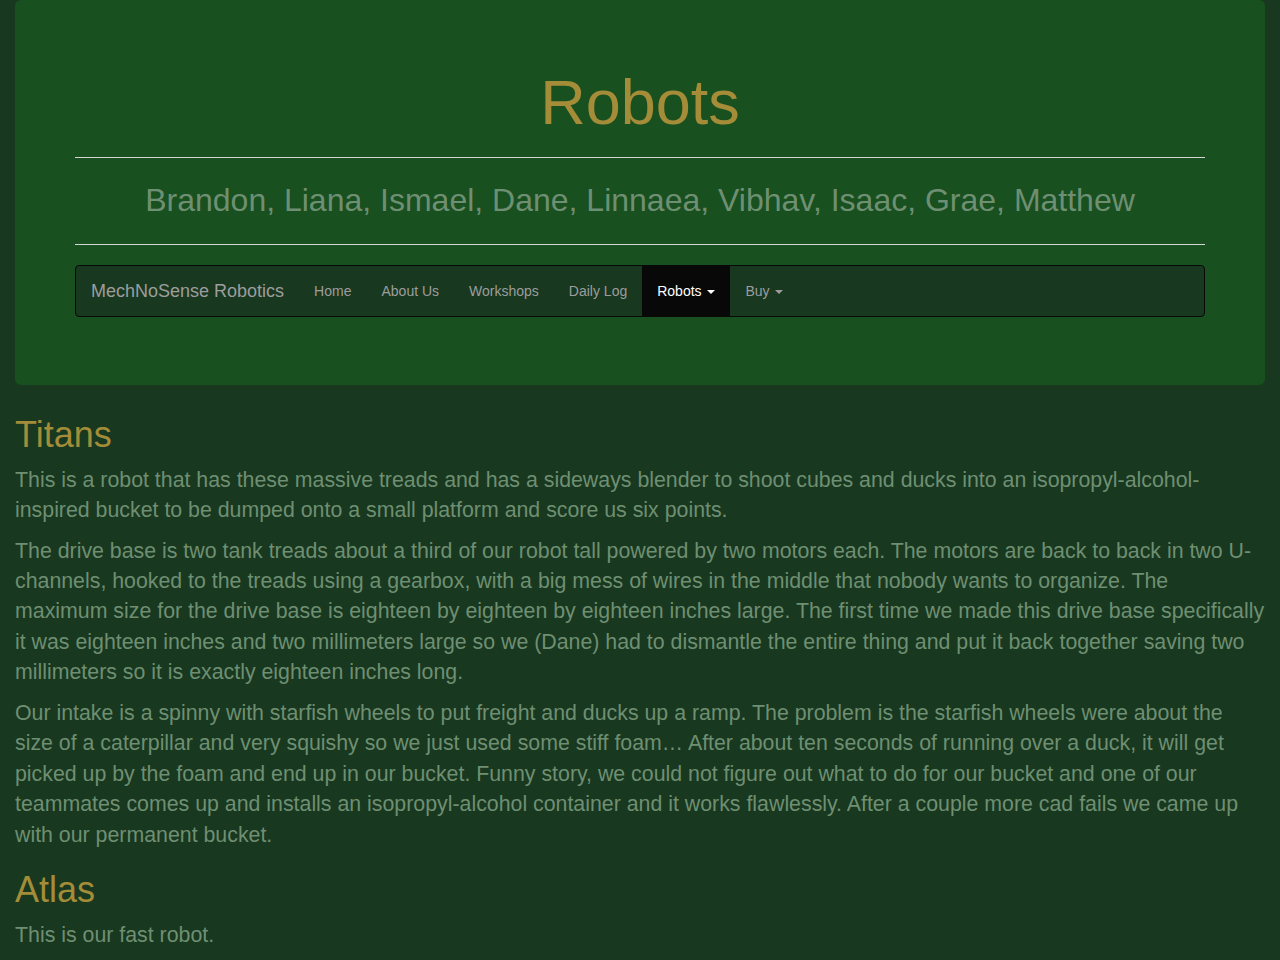
==== robots/index.html @ f6df6fbd "Commit" ====
<!DOCTYPE html>
<html lang="en-us">
	<head>
		<!-- Global site tag (gtag.js) - Google Analytics -->
		<script async src="https://www.googletagmanager.com/gtag/js?id=G-VC2S111058"></script>
		<script>
		window.dataLayer = window.dataLayer || [];
		function gtag(){dataLayer.push(arguments);}
		gtag('js', new Date());

		gtag('config', 'G-VC2S111058');
		</script>
		<meta charset="utf-8">
		<meta http-equiv="X-UA-Compatible" content="IE=edge">
		<meta name="viewport" content="width=device-width, initial-scale=1">
		<link rel="icon" type="image/ico" href="/favicon.ico" />
		<script src="https://ajax.GOOGLEAPIS.com/ajax/libs/jquery/1.12.4/jquery.min.js"></script>

		<!-- Bootstrap CSS -->
		<link rel="stylesheet" href="https://maxcdn.bootstrapcdn.com/bootstrap/3.3.7/css/bootstrap.min.css" integrity="sha384-BVYiiSIFeK1dGmJRAkycuHAHRg32OmUcww7on3RYdg4Va+PmSTsz/K68vbdEjh4u" crossorigin="anonymous">

		<!-- Bootstrap JavaScript -->
		<script src="https://maxcdn.bootstrapcdn.com/bootstrap/3.3.7/js/bootstrap.min.js" integrity="sha384-Tc5IQib027qvyjSMfHjOMaLkfuWVxZxUPnCJA7l2mCWNIpG9mGCD8wGNIcPD7Txa" crossorigin="anonymous"></script>
		<link rel="stylesheet" href="/style.css"/>
		<link rel="prerender" href="/">
		<link rel="prerender" href="/about-us">
		<link rel="prerender" href="/workshops">
		<link rel="prerender" href="/robots">
		<!-- Custom CSS -->
		<title>Robots &#8211; MechNoSense</title>
	</head>
	<body>
		<div class="container-fluid">
			<div class="jumbotron text-center">
				<h1 id="title123">
					Robots
				</h1>
				<hr/>
				<span class="names">Brandon, Liana, Ismael, Dane, Linnaea, Vibhav, Isaac, Grae, Matthew</span>
				<hr/>
				<!-- Navbar -->
				<nav class="navbar navbar-inverse">
				<div class="navbar-header">
					<a href="/" class="navbar-brand">MechNoSense Robotics</a>
				</div>
				<ul class="nav navbar-nav">
					<li class=""><a href="/">Home</a></li>
					<li class=""><a href="/about-us">About Us</a></li>
					<li class=""><a href="/workshops">Workshops</a>
					<li class=""><a href="/daily-log">Daily Log</a>
					<li class="dropdown active">
						<a class="dropdown-toggle" data-toggle="dropdown">
							Robots <span class="caret"/>
						</a>
						<ul class="dropdown-menu">
							<li class="active"><a href="/robots"><b>Robots</b></a></li>
							<li class=""><a href="titans#titans">Titans</a></li>
							<li class=""><a href="atlas#atlas">Atlas</a></li>
						</ul>
					</li>
					<li class="dropdown">
						<a class="dropdown-toggle" data-toggle="dropdown">
							Buy <span class="caret"/>
						</a>
						<ul class="dropdown-menu">
							<li class=""><a href="/buy"><b>Buy</b></a></li>
							<li class=""><a href="/buy#titans">Titans</a></li>
							<li class=""><a href="/buy#atlas">Atlas</a></li>
						</ul>
					</li>
				</ul>
			</nav>
			</div>
			<div id="titans">
				<h1 id="head123">Titans</h1>
				<p>
					This is a robot that has these massive treads and has a sideways blender to shoot cubes and ducks into an isopropyl-alcohol-inspired bucket to be dumped onto a small platform and score us six points.
				</p>
				<p>
					The drive base is two tank treads about a third of our robot tall powered by two motors each. The motors are back to back in two U-channels, hooked to the treads using a gearbox, with a big mess of wires in the middle that nobody wants to organize. The maximum size for the drive base is eighteen by eighteen by eighteen inches large. The first time we made this drive base specifically it was eighteen inches and two millimeters large so we (Dane) had to dismantle the entire thing and put it back together saving two millimeters so it is exactly eighteen inches long.
				</p>
				<p>
					Our intake is a spinny with starfish wheels to put freight and ducks up a ramp. The problem is the starfish wheels were about the size of a caterpillar and very squishy so we just used some stiff foam… After about ten seconds of running over a duck, it will get picked up by the foam and end up in our bucket. Funny story, we could not figure out what to do for our bucket and one of our teammates comes up and installs an isopropyl-alcohol container and it works flawlessly. After a couple more cad fails we came up with our permanent bucket.
				</p>
			</div>
			<div id="atlas">
				<h1 id="head123">Atlas</h1>
				<p>
					This is our fast robot.
				</p>
			</div>
		</div>
	</body>
</html>
---- style.css ----
#title123 {
	color: #A48C38;
}
.names {
	font-size: 24pt;
	color: #6F8F72;
}
body {
	background-color: #183820;
}
.jumbotron {
	background-color: #185020;
}
p {
	font-size: 16pt;
	color: #6F8F72;
}
.text {
	color: #6F8F72;
}
h3 {
	font-size: 24pt;
	color: #6F8F72;
}
h1, h2, h3, h4, h5, h6 {
	color: #6F8F72;
}
h6 {
	color: #6F8F72;
}
#team {
	color: #A48C38;
}
h3 {
	color: #A48C38;
}
.names-link {
	color: #6F8F72;
}
a {
	color: #6FBF72;
}
a:hover {
	color: #6FFF72;
}
#head123 {
	color: #A48C38;
}
.navbar {
	background-color: #183820;
}
a.dropdown-toggle {
	cursor: default;
}
.forminput122 {
	display:inline-block;
	padding:6px 12px;
	margin-bottom:3px;
	font-weight:400;
	line-height:1.42857143;
	text-align:center;
	white-space:nowrap;
	vertical-align:middle;
	-ms-touch-action:manipulation;
	touch-action:manipulation;
	cursor:text;
	border:1px solid transparent;
	border-radius:4px
}
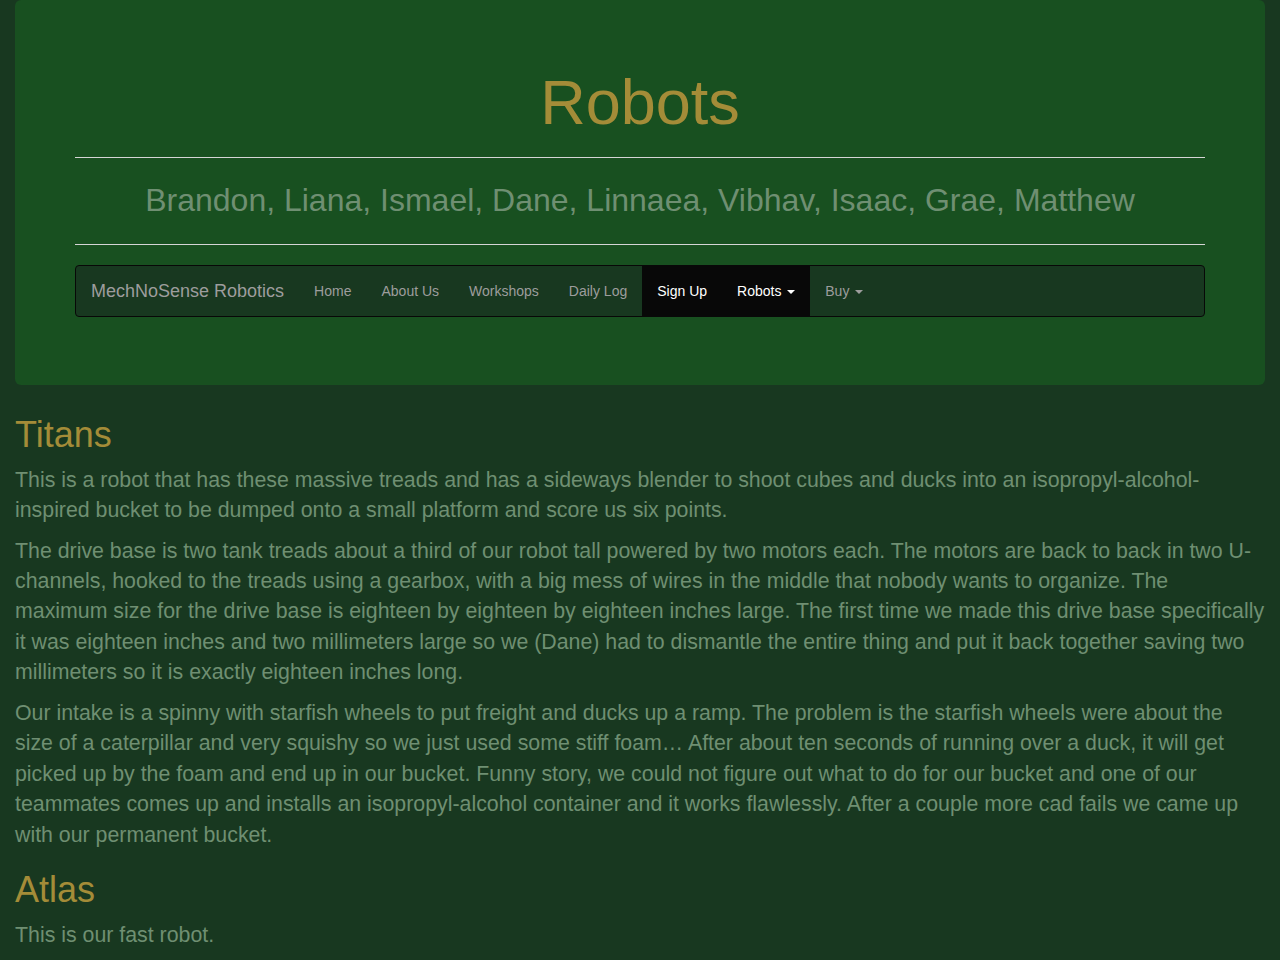
==== commit a14e0f6c: "Add Sign Up Tab to nav" ====
--- a/robots/index.html
+++ b/robots/index.html
@@ -48,6 +48,7 @@
 					<li class=""><a href="/about-us">About Us</a></li>
 					<li class=""><a href="/workshops">Workshops</a>
 					<li class=""><a href="/daily-log">Daily Log</a>
+					<li class="active"><a href="/signup">Sign Up</a>
 					<li class="dropdown active">
 						<a class="dropdown-toggle" data-toggle="dropdown">
 							Robots <span class="caret"/>
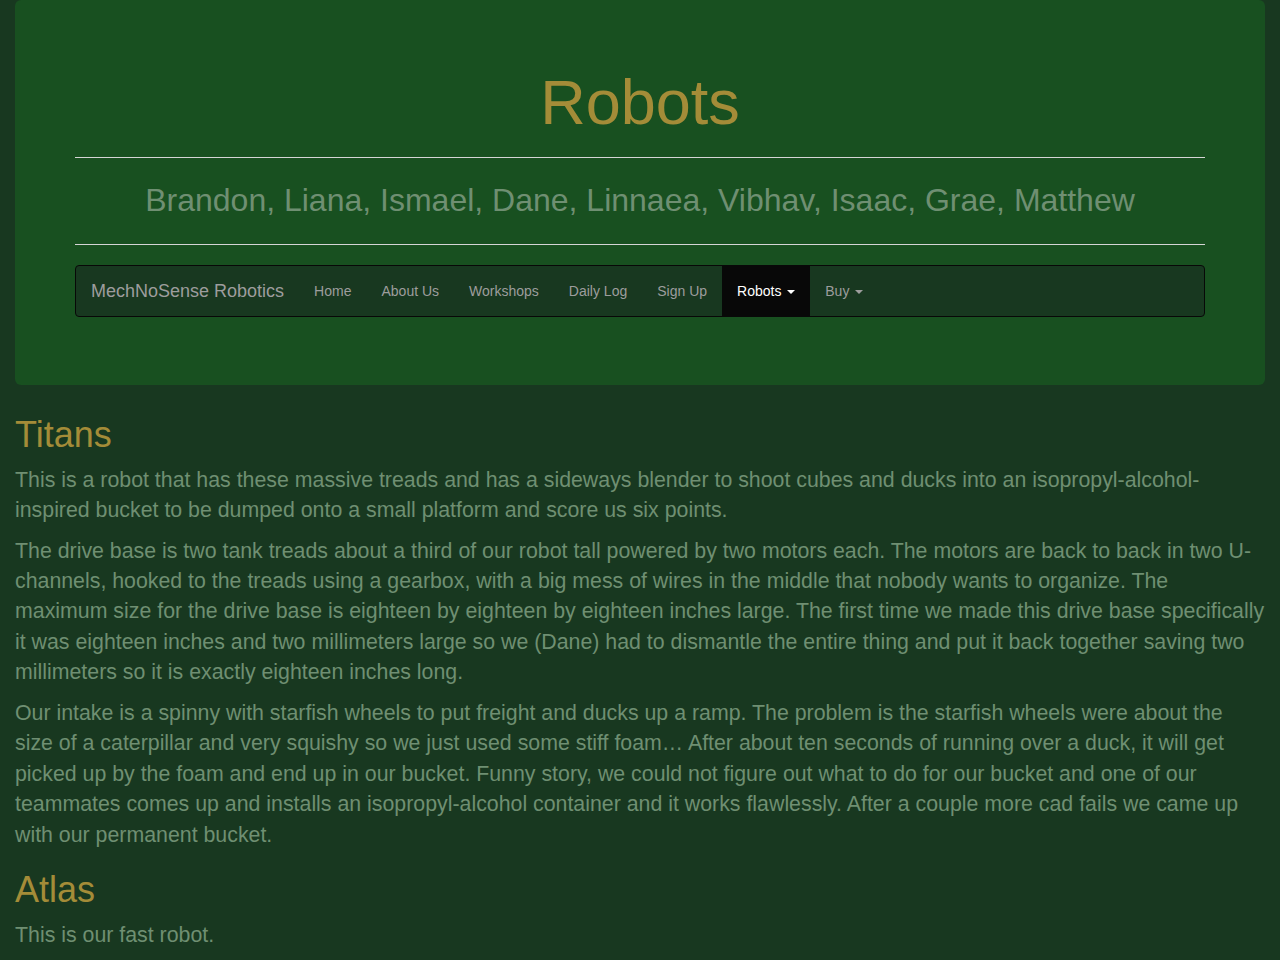
==== commit f483a6f3: "Fix navbar active bug" ====
--- a/robots/index.html
+++ b/robots/index.html
@@ -48,7 +48,7 @@
 					<li class=""><a href="/about-us">About Us</a></li>
 					<li class=""><a href="/workshops">Workshops</a>
 					<li class=""><a href="/daily-log">Daily Log</a>
-					<li class="active"><a href="/signup">Sign Up</a>
+					<li class=""><a href="/signup">Sign Up</a>
 					<li class="dropdown active">
 						<a class="dropdown-toggle" data-toggle="dropdown">
 							Robots <span class="caret"/>
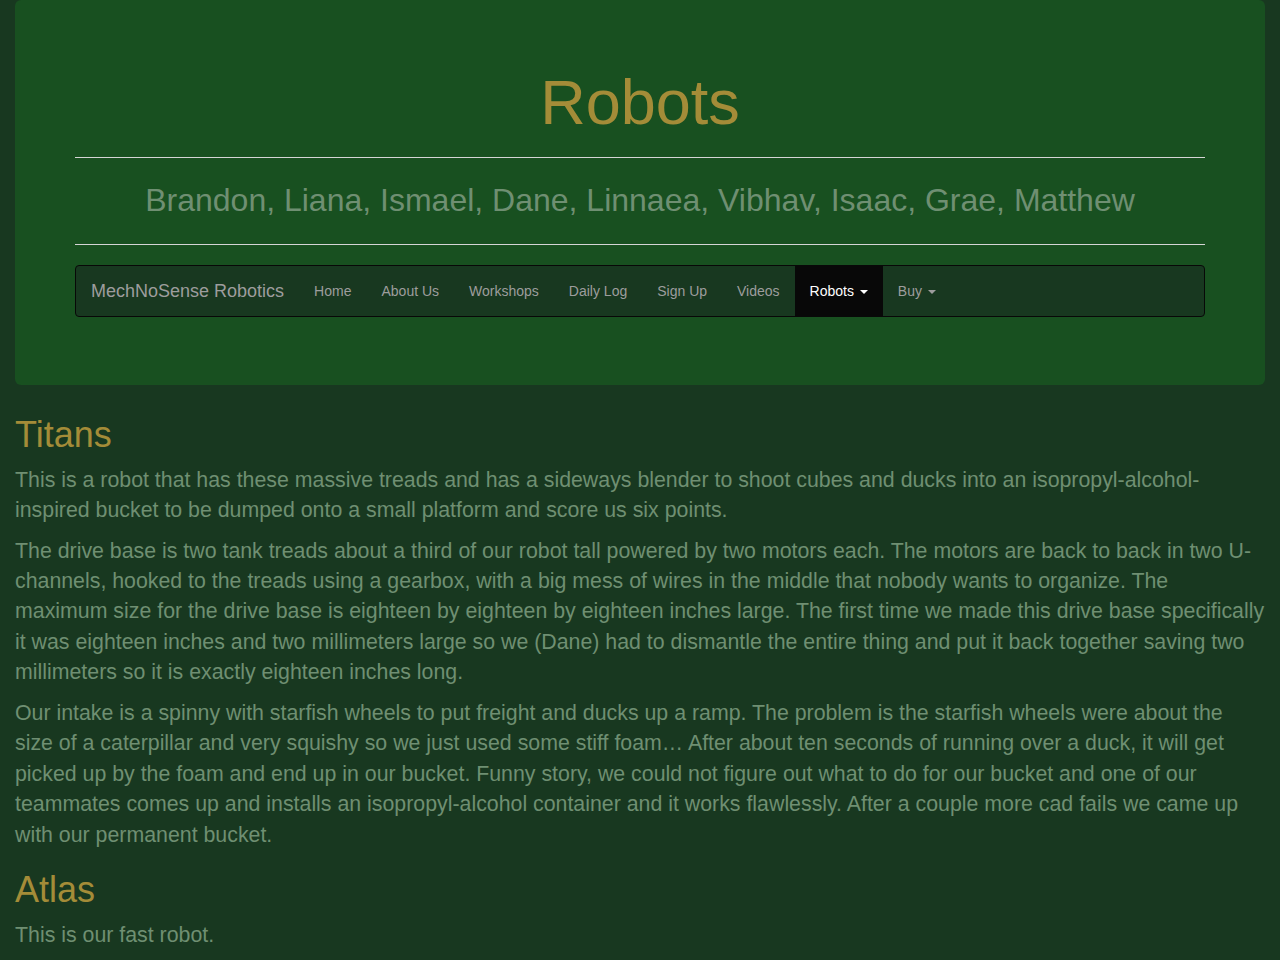
==== commit 6c73b169: "Add Videos" ====
--- a/robots/index.html
+++ b/robots/index.html
@@ -49,6 +49,7 @@
 					<li class=""><a href="/workshops">Workshops</a>
 					<li class=""><a href="/daily-log">Daily Log</a>
 					<li class=""><a href="/signup">Sign Up</a>
+					<li class=""><a href="/videos">Videos</a></li>
 					<li class="dropdown active">
 						<a class="dropdown-toggle" data-toggle="dropdown">
 							Robots <span class="caret"/>
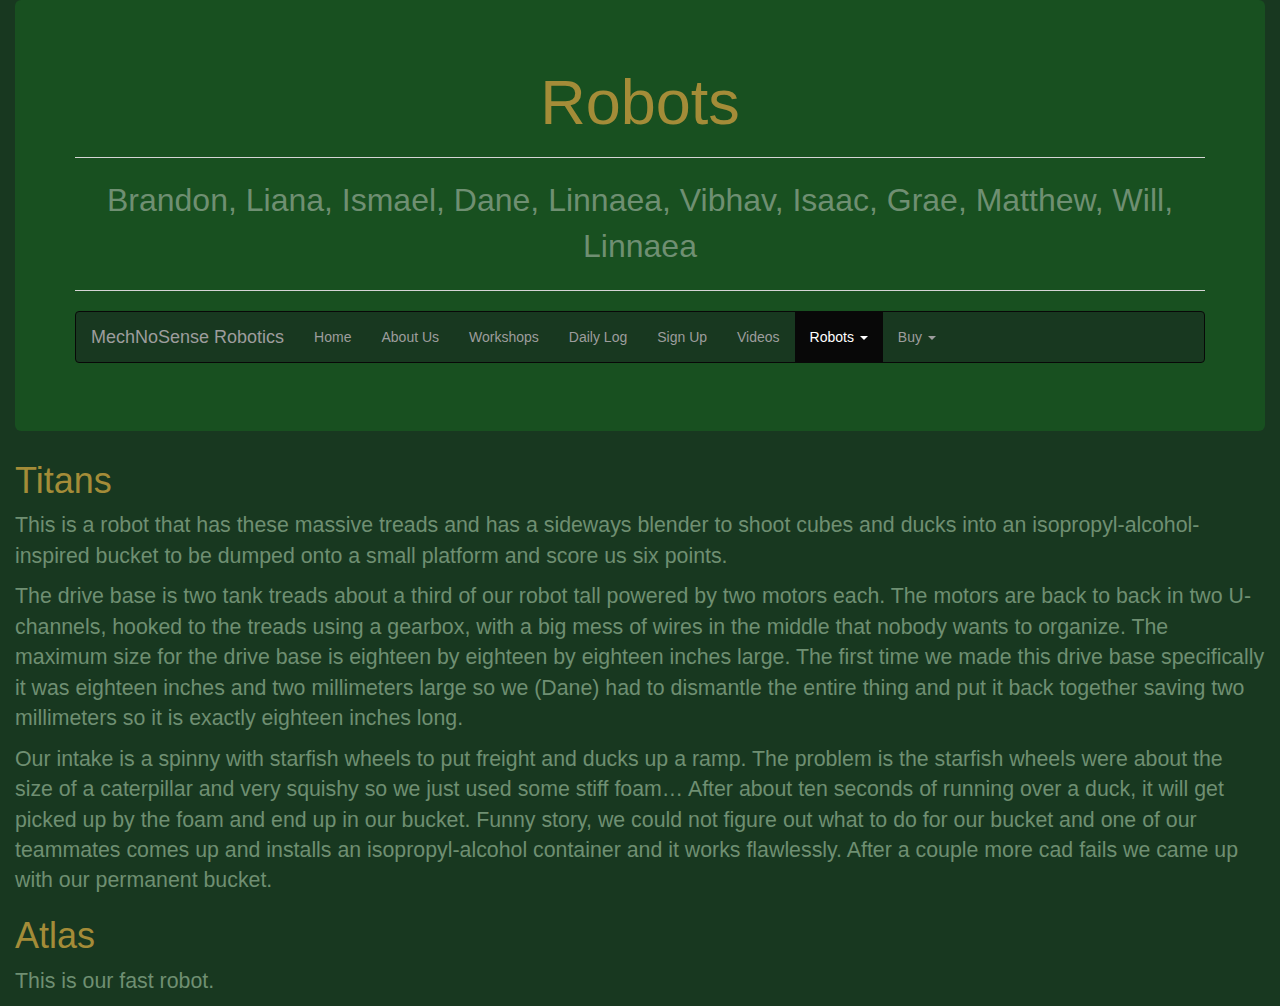
==== commit 7379cdf7: "Add names" ====
--- a/robots/index.html
+++ b/robots/index.html
@@ -4,15 +4,16 @@
 		<!-- Global site tag (gtag.js) - Google Analytics -->
 		<script async src="https://www.googletagmanager.com/gtag/js?id=G-VC2S111058"></script>
 		<script>
-		window.dataLayer = window.dataLayer || [];
-		function gtag(){dataLayer.push(arguments);}
-		gtag('js', new Date());
+			window.dataLayer = window.dataLayer || [];
+			function gtag(){dataLayer.push(arguments);}
+			gtag('js', new Date());
 
-		gtag('config', 'G-VC2S111058');
+			gtag('config', 'G-VC2S111058');
 		</script>
 		<meta charset="utf-8">
 		<meta http-equiv="X-UA-Compatible" content="IE=edge">
 		<meta name="viewport" content="width=device-width, initial-scale=1">
+		<meta name="keywords" content="MechNoSense mechnosense robots robotics robot">
 		<link rel="icon" type="image/ico" href="/favicon.ico" />
 		<script src="https://ajax.GOOGLEAPIS.com/ajax/libs/jquery/1.12.4/jquery.min.js"></script>
 
@@ -22,10 +23,6 @@
 		<!-- Bootstrap JavaScript -->
 		<script src="https://maxcdn.bootstrapcdn.com/bootstrap/3.3.7/js/bootstrap.min.js" integrity="sha384-Tc5IQib027qvyjSMfHjOMaLkfuWVxZxUPnCJA7l2mCWNIpG9mGCD8wGNIcPD7Txa" crossorigin="anonymous"></script>
 		<link rel="stylesheet" href="/style.css"/>
-		<link rel="prerender" href="/">
-		<link rel="prerender" href="/about-us">
-		<link rel="prerender" href="/workshops">
-		<link rel="prerender" href="/robots">
 		<!-- Custom CSS -->
 		<title>Robots &#8211; MechNoSense</title>
 	</head>
@@ -36,7 +33,7 @@
 					Robots
 				</h1>
 				<hr/>
-				<span class="names">Brandon, Liana, Ismael, Dane, Linnaea, Vibhav, Isaac, Grae, Matthew</span>
+				<span class="names">Brandon, Liana, Ismael, Dane, Linnaea, Vibhav, Isaac, Grae, Matthew, Will, Linnaea</span>
 				<hr/>
 				<!-- Navbar -->
 				<nav class="navbar navbar-inverse">
